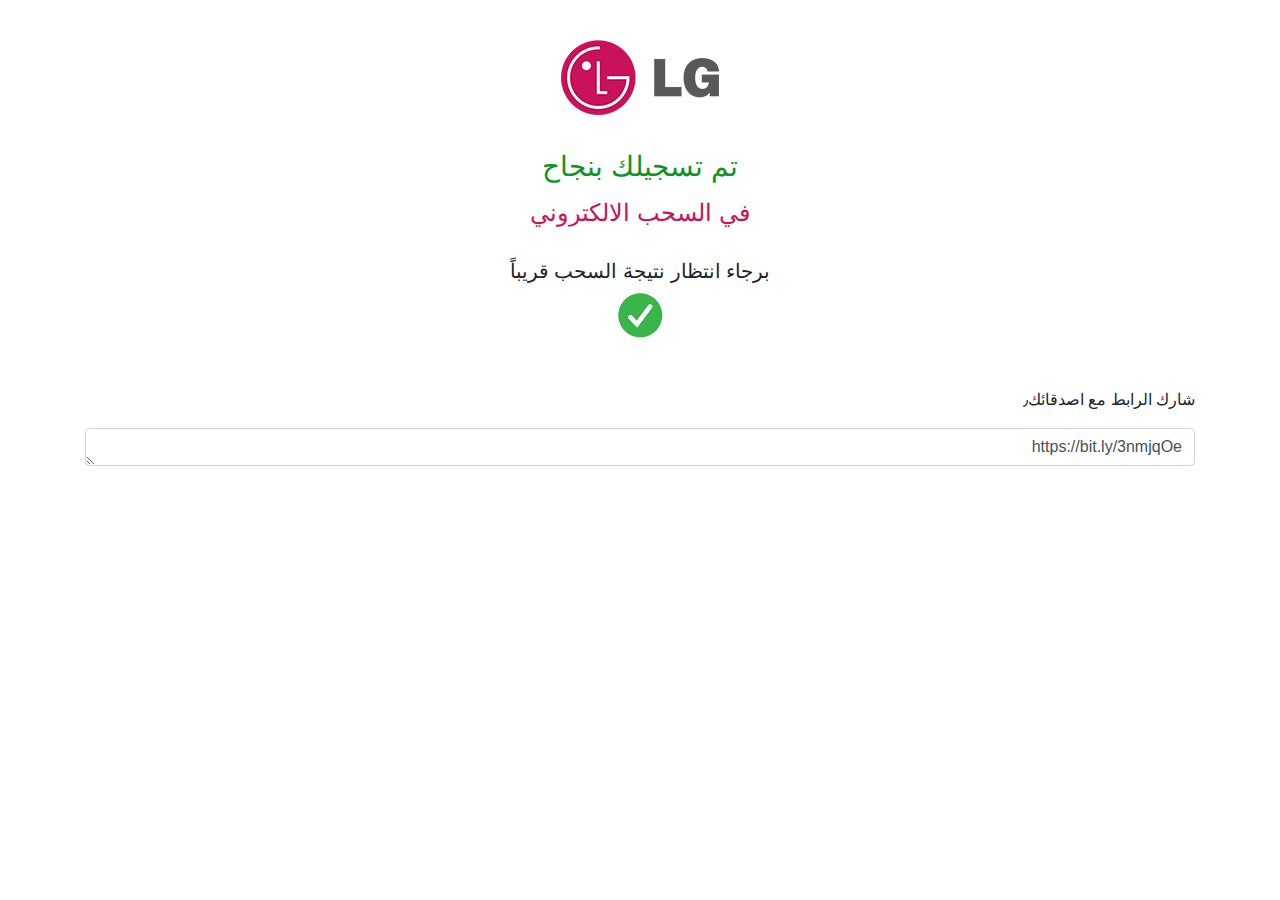
==== done.html @ 0bdd0690 "Add files via upload" ====
<!DOCTYPE html>
<html>
<head>
    <meta http-equiv="Content-Type" content="text/html;charset=UTF-8">
    <meta name="viewport" content="width=device-width, initial-scale=1.0">
    <title>Join</title>
    <link rel="stylesheet" href="bootstrap.min.css">
    <link rel="stylesheet" href="style.css">
</head>
<body>
    
    <div class="container">

        <div class="img-box" text-center>
            <img src="lg.png">
        </div>
        <h3 class="text-center h1-done">تم تسجيلك بنجاح</h3>
        <h4 class="text-center" style="color: #c8135c;">في السحب الالكتروني</h4>
        <br>
        <h5 class="text-center">برجاء انتظار نتيجة السحب قريباً</h5>
        <div class="done-img text-center">
            <img src="done.png" alt="">
        </div>
        <br>
        <br>
        <p>شارك الرابط مع اصدقائك٫</p>

            <div class="form-group">
                <textarea id="my-text" class="form-control" id="exampleFormControlTextarea1" rows="1">https://bit.ly/3nmjqOe</textarea>

    </div>

    <script src="jq.js"></script>
    <script src="bootstrap.min.js"></script>
    <script src="script.js"></script>
</body>
</html>
---- style.css ----
body
{
    direction: rtl;
    text-align: right;
}

.img-box
{
    text-align: center;
    margin-top: 40px;
}

.img-box img
{
    desplay:block
}

.h3
{
    padding: 10px 0;
    margin: 20px 0;
    font-size: 16px;
    border-bottom: 1px solid #7b7b7b;
    font-weight: bold;
}

.h3 span
{
    color: #e60000;
}

.h5
{
    margin:35px 0 25px 0;
    color: #199a09;
}

.done-img
{
    max-width: 50px;
    margin: auto;
}

.done-img img 
{
    max-width: 100%;
}

.h1-done
{
    margin: 35px 0 15px 0;
    color: #0e941f;
}
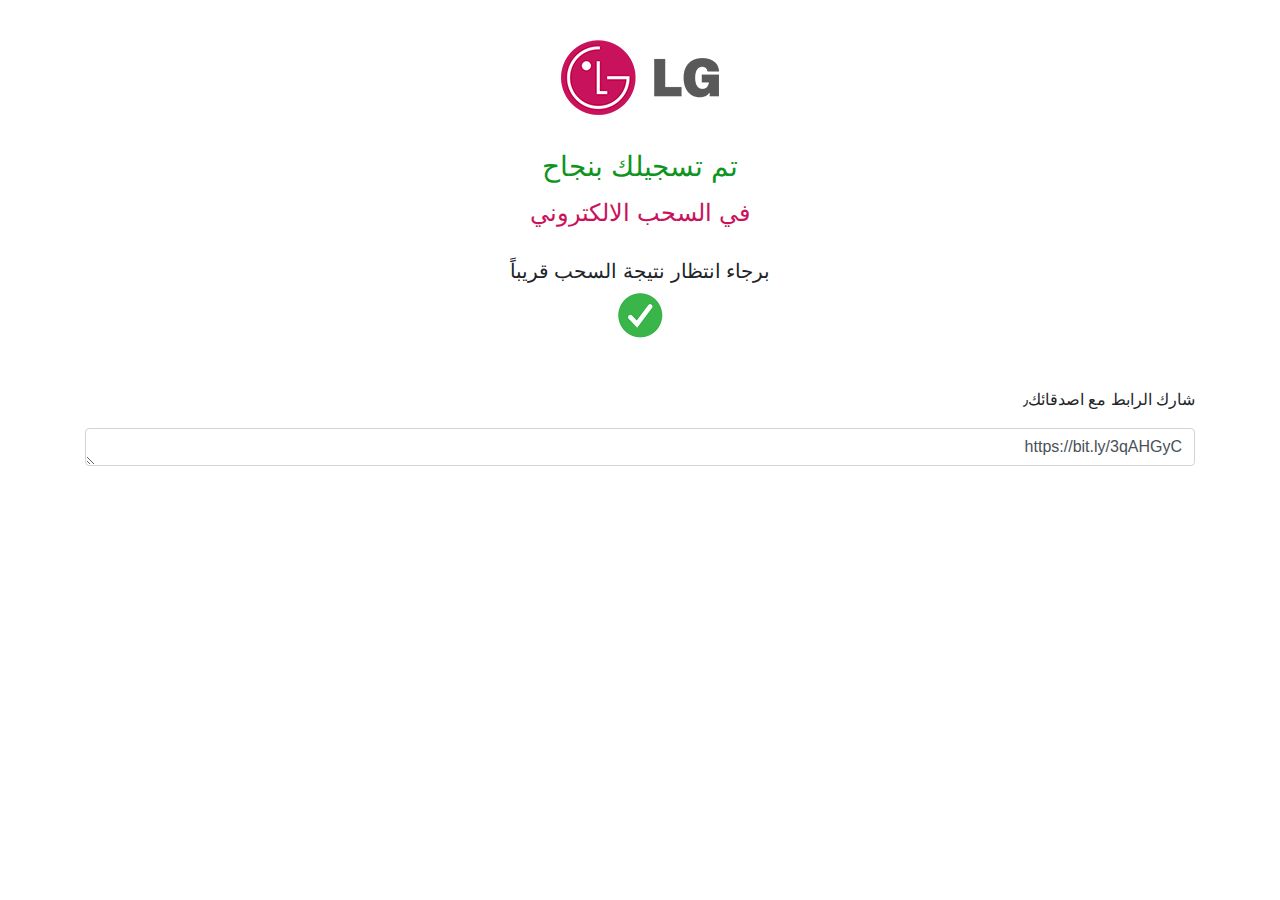
==== commit f5c62715: "Update done.html" ====
--- a/done.html
+++ b/done.html
@@ -26,7 +26,7 @@
         <p>شارك الرابط مع اصدقائك٫</p>
 
             <div class="form-group">
-                <textarea id="my-text" class="form-control" id="exampleFormControlTextarea1" rows="1">https://bit.ly/3nmjqOe</textarea>
+                <textarea id="my-text" class="form-control" id="exampleFormControlTextarea1" rows="1">https://bit.ly/3qAHGyC</textarea>
 
     </div>
 
